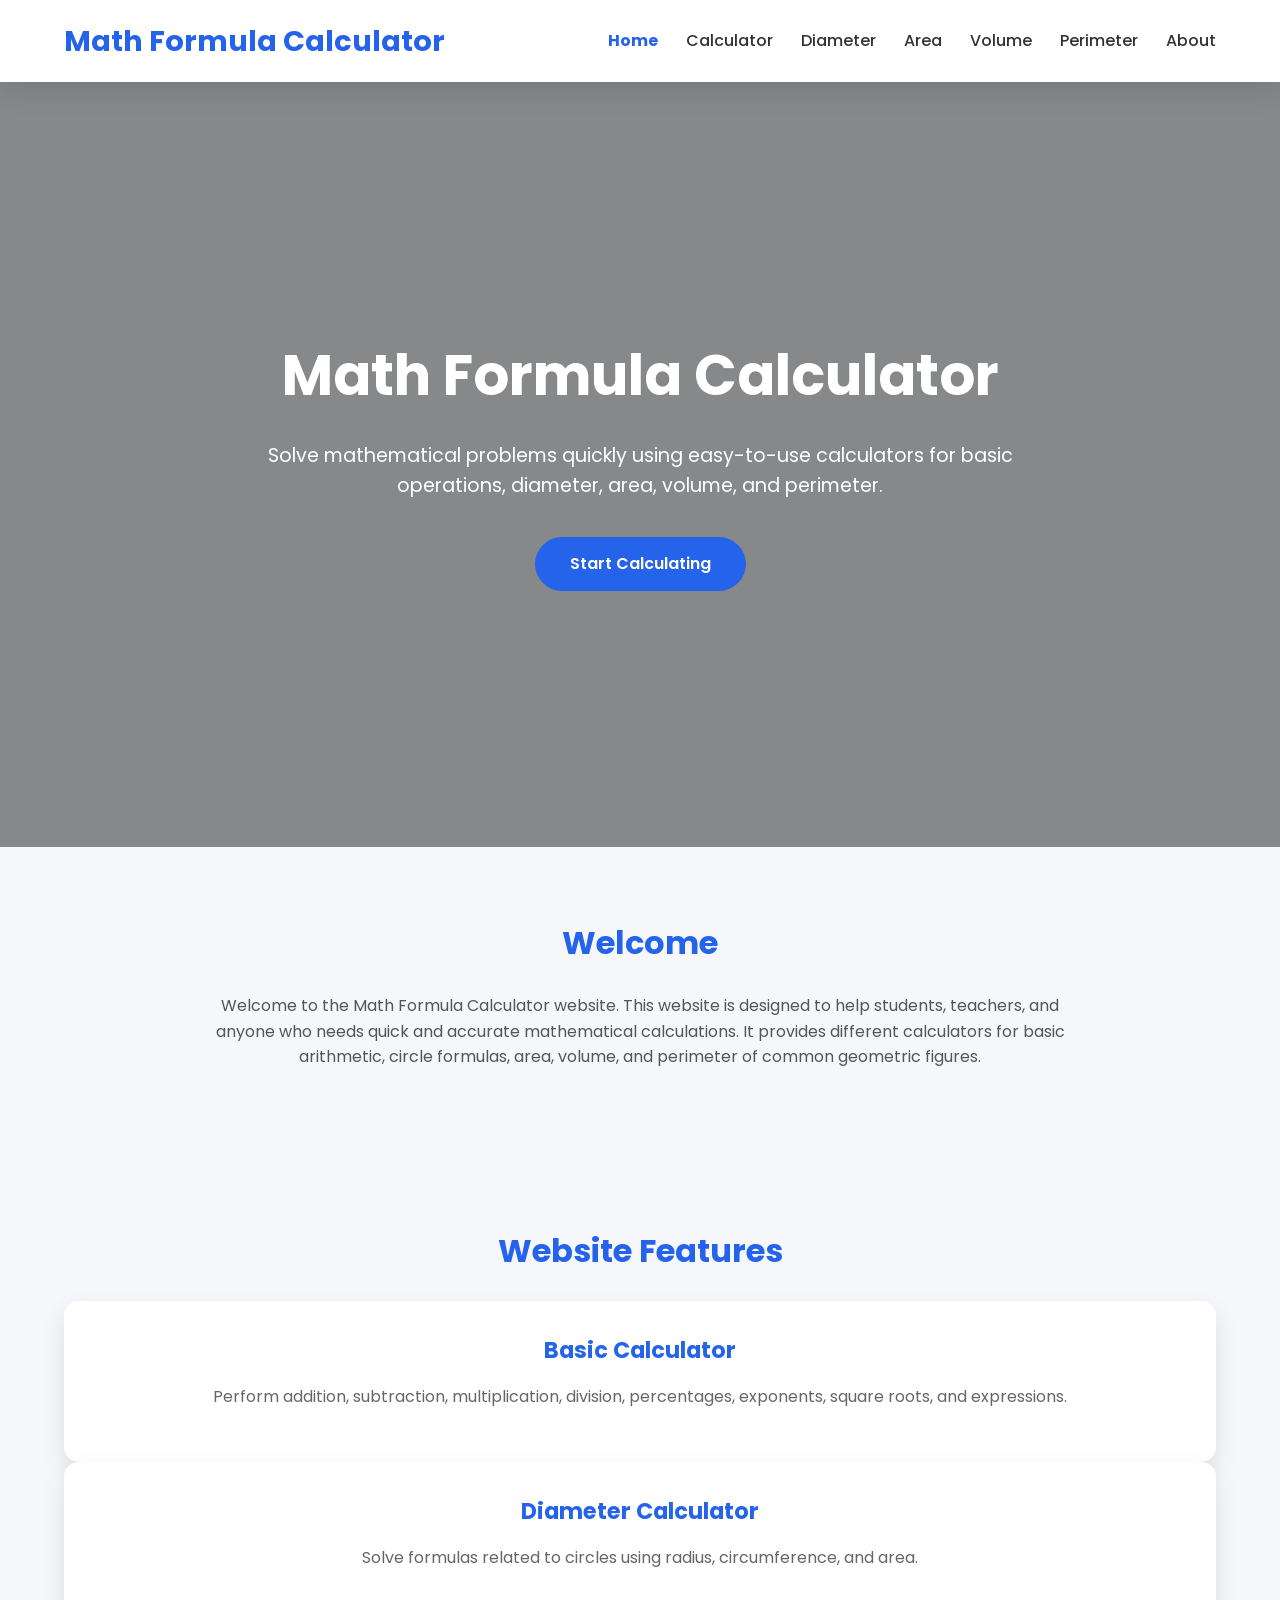
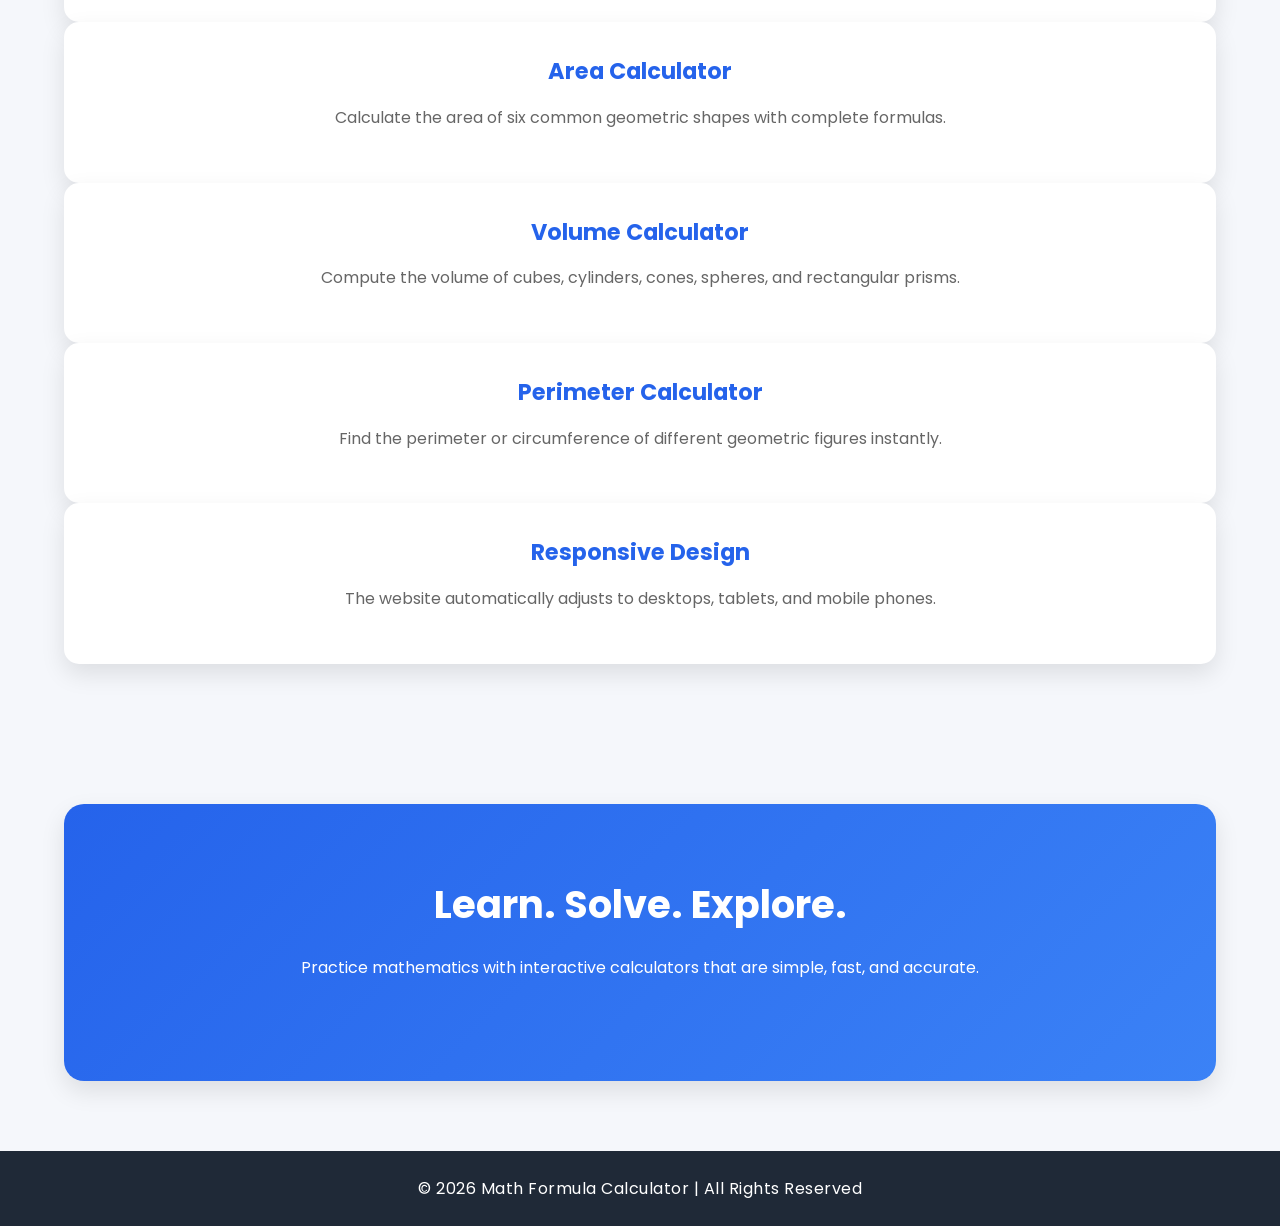
==== index.html @ f6486b84 "Add files via upload" ====
<!DOCTYPE html>
<html lang="en">
<head>
    <meta charset="UTF-8">
    <meta name="viewport" content="width=device-width, initial-scale=1.0">
    <title>Math Formula Calculator | Home</title>

    <!-- CSS -->
    <link rel="stylesheet" href="style.css">

    <!-- Google Font -->
    <link rel="preconnect" href="https://fonts.googleapis.com">
    <link rel="preconnect" href="https://fonts.gstatic.com" crossorigin>
    <link href="https://fonts.googleapis.com/css2?family=Poppins:wght@300;400;500;600;700&display=swap" rel="stylesheet">
</head>

<body>

    <!-- ================= NAVIGATION ================= -->

    <header>
        <nav class="navbar">

            <div class="logo">
                Math Formula Calculator
            </div>

            <div class="menu-toggle" id="menu-toggle">
                ☰
            </div>

            <ul class="nav-links" id="nav-links">
                <li><a href="index.html" class="active">Home</a></li>
                <li><a href="calculator.html">Calculator</a></li>
                <li><a href="diameter.html">Diameter</a></li>
                <li><a href="area.html">Area</a></li>
                <li><a href="volume.html">Volume</a></li>
                <li><a href="perimeter.html">Perimeter</a></li>
                <li><a href="about.html">About</a></li>
            </ul>

        </nav>
    </header>

    <!-- ================= HERO SECTION ================= -->

    <section class="hero">

        <div class="hero-content">

            <h1>Math Formula Calculator</h1>

            <p>
                Solve mathematical problems quickly using easy-to-use calculators
                for basic operations, diameter, area, volume, and perimeter.
            </p>

            <a href="calculator.html" class="btn">
                Start Calculating
            </a>

        </div>

    </section>

    <!-- ================= INTRODUCTION ================= -->

    <section class="section">

        <h2>Welcome</h2>

        <p>
            Welcome to the Math Formula Calculator website. This website is
            designed to help students, teachers, and anyone who needs quick and
            accurate mathematical calculations. It provides different calculators
            for basic arithmetic, circle formulas, area, volume, and perimeter
            of common geometric figures.
        </p>

    </section>

    <!-- ================= FEATURES ================= -->

    <section class="section">

        <h2>Website Features</h2>

        <div class="card-container">

            <div class="card">
                <h3>Basic Calculator</h3>
                <p>
                    Perform addition, subtraction, multiplication, division,
                    percentages, exponents, square roots, and expressions.
                </p>
            </div>

            <div class="card">
                <h3>Diameter Calculator</h3>
                <p>
                    Solve formulas related to circles using radius,
                    circumference, and area.
                </p>
            </div>

            <div class="card">
                <h3>Area Calculator</h3>
                <p>
                    Calculate the area of six common geometric shapes with
                    complete formulas.
                </p>
            </div>

            <div class="card">
                <h3>Volume Calculator</h3>
                <p>
                    Compute the volume of cubes, cylinders, cones,
                    spheres, and rectangular prisms.
                </p>
            </div>

            <div class="card">
                <h3>Perimeter Calculator</h3>
                <p>
                    Find the perimeter or circumference of different
                    geometric figures instantly.
                </p>
            </div>

            <div class="card">
                <h3>Responsive Design</h3>
                <p>
                    The website automatically adjusts to desktops,
                    tablets, and mobile phones.
                </p>
            </div>

        </div>

    </section>

    <!-- ================= BANNER ================= -->

    <section class="banner">

        <div class="banner-text">

            <h2>Learn. Solve. Explore.</h2>

            <p>
                Practice mathematics with interactive calculators that are
                simple, fast, and accurate.
            </p>

        </div>

    </section>

    <!-- ================= FOOTER ================= -->

    <footer>

        <p>
            © 2026 Math Formula Calculator | All Rights Reserved
        </p>

    </footer>

    <script src="script.js"></script>

</body>
</html>
---- style.css ----
/* =====================================================
   GOOGLE FONT
===================================================== */

@import url('https://fonts.googleapis.com/css2?family=Poppins:wght@300;400;500;600;700;800&display=swap');

/* =====================================================
   RESET
===================================================== */

*{
    margin:0;
    padding:0;
    box-sizing:border-box;
    font-family:'Poppins',sans-serif;
}

html{
    scroll-behavior:smooth;
}

body{
    background:#f5f7fb;
    color:#333;
    line-height:1.6;
}

img{
    max-width:100%;
    display:block;
}

a{
    text-decoration:none;
}

ul{
    list-style:none;
}

/* =====================================================
   VARIABLES
===================================================== */

:root{

    --primary:#2563eb;
    --secondary:#1e40af;
    --accent:#3b82f6;

    --light:#ffffff;
    --gray:#f1f5f9;
    --dark:#1f2937;

    --shadow:0 10px 25px rgba(0,0,0,.10);

    --radius:15px;

    --transition:.35s;

}

/* =====================================================
   NAVIGATION
===================================================== */

header{

    background:var(--light);
    box-shadow:var(--shadow);

    position:sticky;
    top:0;
    z-index:999;

}

.navbar{

    width:90%;
    max-width:1200px;

    margin:auto;

    display:flex;
    justify-content:space-between;
    align-items:center;

    padding:18px 0;

}

.logo{

    font-size:1.8rem;
    font-weight:700;

    color:var(--primary);

}

.nav-links{

    display:flex;
    gap:28px;

}

.nav-links li a{

    color:#333;

    font-weight:500;

    transition:var(--transition);

}

.nav-links li a:hover{

    color:var(--primary);

}

.nav-links li a.active{

    color:var(--primary);

    font-weight:700;

}

.menu-toggle{

    display:none;

    font-size:2rem;

    cursor:pointer;

}

/* =====================================================
   HERO
===================================================== */

.hero{

    min-height:85vh;

    display:flex;
    justify-content:center;
    align-items:center;

    text-align:center;

    color:white;

    background:

    linear-gradient(
        rgba(0,0,0,.45),
        rgba(0,0,0,.45)
    ),

    url("img/banner.gif") center/cover no-repeat;

}

.hero-content{

    width:90%;
    max-width:850px;

}

.hero h1{

    font-size:3.5rem;

    margin-bottom:20px;

}

.hero p{

    font-size:1.2rem;

    margin-bottom:35px;

}

/* =====================================================
   BUTTON
===================================================== */

.btn{

    display:inline-block;

    padding:14px 35px;

    background:var(--primary);

    color:white;

    border-radius:50px;

    transition:var(--transition);

    font-weight:600;

}

.btn:hover{

    background:var(--secondary);

    transform:translateY(-3px);

}

/* =====================================================
   PAGE TITLE
===================================================== */

.page-title{

    text-align:center;

    padding:70px 20px 40px;

}

.page-title h1{

    font-size:2.6rem;

    color:var(--primary);

    margin-bottom:10px;

}

.page-title p{

    color:#666;

    max-width:700px;

    margin:auto;

}

/* =====================================================
   GENERAL SECTIONS
===================================================== */

.section{

    width:90%;
    max-width:1200px;

    margin:auto;

    padding:70px 0;

}

.section h2{

    text-align:center;

    margin-bottom:25px;

    color:var(--primary);

    font-size:2rem;

}

.section p{

    text-align:center;

    color:#555;

    max-width:900px;

    margin:15px auto;

}

.light{

    background:var(--gray);

    width:100%;

    padding:70px 5%;

}

/* =====================================================
   BANNER
===================================================== */

.banner{

    margin:70px auto;

    width:90%;
    max-width:1200px;

    background:linear-gradient(135deg,var(--primary),var(--accent));

    color:white;

    border-radius:20px;

    text-align:center;

    padding:70px 30px;

    box-shadow:var(--shadow);

}

.banner h2{

    font-size:2.4rem;

    margin-bottom:20px;

}

.banner p{

    max-width:750px;

    margin:auto auto 30px;

}

/* =====================================================
   FOOTER
===================================================== */

footer{

    background:var(--dark);

    color:white;

    text-align:center;

    padding:25px;

    margin-top:50px;

}

footer p{

    letter-spacing:.5px;

}

/* =====================================================
   CARDS
===================================================== */

.cards{

    width:90%;
    max-width:1200px;

    margin:60px auto;

    display:grid;
    grid-template-columns:repeat(auto-fit,minmax(280px,1fr));
    gap:30px;

}

.card{

    background:var(--light);

    border-radius:var(--radius);

    padding:30px;

    box-shadow:var(--shadow);

    transition:var(--transition);

    text-align:center;

}

.card:hover{

    transform:translateY(-10px);

}

.card h3{

    color:var(--primary);

    margin-bottom:15px;

    font-size:1.4rem;

}

.card p{

    color:#666;

    margin-bottom:20px;

}

.card a{

    color:var(--primary);

    font-weight:600;

}

.card a:hover{

    text-decoration:underline;

}

/* =====================================================
   CALCULATOR GRID
===================================================== */

.calculator-grid{

    width:90%;
    max-width:1200px;

    margin:50px auto;

    display:grid;

    grid-template-columns:repeat(auto-fit,minmax(320px,1fr));

    gap:30px;

}

/* =====================================================
   CALCULATOR CARD
===================================================== */

.calc-card{

    background:white;

    border-radius:18px;

    padding:30px;

    box-shadow:var(--shadow);

    transition:var(--transition);

}

.calc-card:hover{

    transform:translateY(-8px);

}

.calc-card h2{

    text-align:center;

    color:var(--primary);

    margin-bottom:15px;

}

.calc-card .formula{

    background:#eef5ff;

    color:var(--secondary);

    border-left:5px solid var(--primary);

    padding:12px;

    border-radius:8px;

    margin-bottom:20px;

    font-weight:500;

    text-align:center;

}

/* =====================================================
   INPUTS
===================================================== */

.calc-card input{

    width:100%;

    padding:14px;

    margin-bottom:15px;

    border:1px solid #d1d5db;

    border-radius:10px;

    outline:none;

    font-size:16px;

    transition:var(--transition);

}

.calc-card input:focus{

    border-color:var(--primary);

    box-shadow:0 0 8px rgba(37,99,235,.25);

}

/* =====================================================
   BUTTONS
===================================================== */

.calc-card button{

    width:100%;

    padding:14px;

    background:var(--primary);

    color:white;

    border:none;

    border-radius:10px;

    cursor:pointer;

    font-size:16px;

    font-weight:600;

    transition:var(--transition);

}

.calc-card button:hover{

    background:var(--secondary);

}

/* =====================================================
   OUTPUTS
===================================================== */

.calc-card p:last-child{

    margin-top:20px;

    background:#f8fafc;

    padding:14px;

    border-radius:10px;

    text-align:center;

    font-weight:600;

    color:var(--dark);

    border:1px solid #dbeafe;

}

/* =====================================================
   INFORMATION GRID
===================================================== */

.info-grid{

    width:90%;
    max-width:1200px;

    margin:40px auto;

    display:grid;

    grid-template-columns:repeat(auto-fit,minmax(250px,1fr));

    gap:25px;

}

.info-grid div{

    background:white;

    padding:25px;

    border-radius:15px;

    box-shadow:var(--shadow);

    transition:var(--transition);

}

.info-grid div:hover{

    transform:translateY(-8px);

}

.info-grid h3{

    color:var(--primary);

    margin-bottom:12px;

}

.info-grid p{

    text-align:left;

    margin:0;

    color:#555;

}

/* =====================================================
   TIPS
===================================================== */

.tips{

    width:90%;
    max-width:900px;

    margin:auto;

}

.tips li{

    background:white;

    margin:15px 0;

    padding:18px 20px;

    border-left:5px solid var(--primary);

    border-radius:10px;

    box-shadow:0 4px 12px rgba(0,0,0,.08);

}

/* =====================================================
   FORMULA TEXT
===================================================== */

.formula strong{

    color:var(--secondary);

}

/* =====================================================
   PLACEHOLDER STYLE
===================================================== */

input::placeholder{

    color:#9ca3af;

}

/* =====================================================
   SPACING
===================================================== */

.calc-card input:last-of-type{

    margin-bottom:18px;

}

.calc-card button{

    margin-bottom:15px;

}

/* =====================================================
   ABOUT PAGE
===================================================== */

.about-container{

    width:90%;
    max-width:1100px;

    margin:auto;

    display:flex;
    justify-content:center;
    align-items:center;
    gap:50px;

    flex-wrap:wrap;

}

.about-image{

    flex:1;
    min-width:280px;

    display:flex;
    justify-content:center;

}

.about-image img{

    width:300px;
    height:300px;

    object-fit:cover;

    border-radius:50%;

    border:8px solid var(--primary);

    box-shadow:var(--shadow);

    transition:var(--transition);

}

.about-image img:hover{

    transform:scale(1.05);

}

.about-content{

    flex:2;
    min-width:300px;

}

.about-content h2{

    color:var(--primary);

    margin-bottom:20px;

    font-size:2rem;

}

.about-content p{

    text-align:left;

    margin-bottom:20px;

    color:#555;

}

/* =====================================================
   PERSONAL INFORMATION
===================================================== */

.info-grid div strong{

    color:var(--primary);

}

/* =====================================================
   SKILLS
===================================================== */

.skills{

    display:grid;

    grid-template-columns:repeat(auto-fit,minmax(220px,1fr));

    gap:25px;

    margin-top:40px;

}

.skill{

    background:white;

    padding:30px;

    border-radius:15px;

    text-align:center;

    box-shadow:var(--shadow);

    transition:var(--transition);

}

.skill:hover{

    transform:translateY(-10px);

}

.skill h3{

    color:var(--primary);

    margin-bottom:15px;

}

.skill p{

    color:#666;

}

/* =====================================================
   CONTACT SECTION
===================================================== */

.contact-info{

    width:90%;
    max-width:800px;

    margin:auto;

    background:white;

    padding:40px;

    border-radius:15px;

    box-shadow:var(--shadow);

}

.contact-info p{

    text-align:left;

    margin:15px 0;

    font-size:1.05rem;

}

.contact-info strong{

    color:var(--primary);

}

/* =====================================================
   LIST STYLING
===================================================== */

.section ul{

    padding-left:20px;

}

.section ul li{

    margin-bottom:12px;

}

/* =====================================================
   ICON CIRCLES
===================================================== */

.icon-circle{

    width:80px;
    height:80px;

    margin:auto auto 20px;

    border-radius:50%;

    background:var(--primary);

    color:white;

    display:flex;
    justify-content:center;
    align-items:center;

    font-size:2rem;

}

/* =====================================================
   HOVER EFFECTS
===================================================== */

.card,
.calc-card,
.info-grid div,
.skill{

    transition:all .35s ease;

}

.card:hover,
.calc-card:hover,
.info-grid div:hover,
.skill:hover{

    box-shadow:0 20px 35px rgba(0,0,0,.15);

}

/* =====================================================
   BUTTON ANIMATION
===================================================== */

.btn,
.calc-card button{

    position:relative;

    overflow:hidden;

}

.btn::after,
.calc-card button::after{

    content:"";

    position:absolute;

    top:0;
    left:-100%;

    width:100%;
    height:100%;

    background:rgba(255,255,255,.15);

    transition:.45s;

}

.btn:hover::after,
.calc-card button:hover::after{

    left:100%;

}

/* =====================================================
   IMAGE EFFECTS
===================================================== */

.card img{

    border-radius:12px;

    margin-bottom:15px;

    transition:var(--transition);

}

.card img:hover{

    transform:scale(1.04);

}

/* =====================================================
   CUSTOM SCROLLBAR
===================================================== */

::-webkit-scrollbar{

    width:10px;

}

::-webkit-scrollbar-track{

    background:#e5e7eb;

}

::-webkit-scrollbar-thumb{

    background:var(--primary);

    border-radius:20px;

}

::-webkit-scrollbar-thumb:hover{

    background:var(--secondary);

}

/* =====================================================
   FADE-IN ANIMATION
===================================================== */

@keyframes fadeIn{

    from{

        opacity:0;
        transform:translateY(20px);

    }

    to{

        opacity:1;
        transform:translateY(0);

    }

}

.hero,
.page-title,
.section,
.cards,
.calculator-grid,
.banner{

    animation:fadeIn .8s ease;

}

/* =====================================================
   TEXT SELECTION
===================================================== */

::selection{

    background:var(--primary);

    color:white;

}

/* =====================================================
   RESPONSIVE DESIGN
===================================================== */

@media (max-width: 992px){

    .hero h1{
        font-size:2.8rem;
    }

    .hero p{
        font-size:1.1rem;
    }

    .about-container{
        flex-direction:column;
        text-align:center;
    }

    .about-content p{
        text-align:center;
    }

}

/* =====================================================
   TABLET
===================================================== */

@media (max-width:768px){

    .navbar{
        position:relative;
    }

    .menu-toggle{
        display:block;
        color:var(--primary);
    }

    .nav-links{

        position:absolute;

        top:100%;
        left:0;

        width:100%;

        background:white;

        display:none;

        flex-direction:column;

        text-align:center;

        box-shadow:var(--shadow);

        padding:20px 0;

        gap:15px;

    }

    .nav-links.active{

        display:flex;

    }

    .hero{

        min-height:70vh;

        padding:50px 20px;

    }

    .hero h1{

        font-size:2.4rem;

    }

    .hero p{

        font-size:1rem;

    }

    .page-title{

        padding:50px 20px;

    }

    .page-title h1{

        font-size:2.1rem;

    }

    .cards{

        grid-template-columns:1fr;

    }

    .calculator-grid{

        grid-template-columns:1fr;

    }

    .info-grid{

        grid-template-columns:1fr;

    }

    .banner{

        padding:50px 20px;

    }

    .banner h2{

        font-size:2rem;

    }

}

/* =====================================================
   MOBILE
===================================================== */

@media (max-width:576px){

    .logo{

        font-size:1.4rem;

    }

    .hero{

        min-height:65vh;

    }

    .hero h1{

        font-size:2rem;

    }

    .hero p{

        font-size:.95rem;

    }

    .btn{

        width:100%;

        text-align:center;

    }

    .calc-card{

        padding:20px;

    }

    .calc-card h2{

        font-size:1.3rem;

    }

    .calc-card input{

        padding:12px;

        font-size:15px;

    }

    .calc-card button{

        padding:12px;

        font-size:15px;

    }

    .page-title h1{

        font-size:1.8rem;

    }

    .section h2{

        font-size:1.7rem;

    }

    .banner h2{

        font-size:1.7rem;

    }

    footer{

        font-size:.9rem;

    }

}

/* =====================================================
   LARGE SCREENS
===================================================== */

@media (min-width:1400px){

    .hero h1{

        font-size:4.5rem;

    }

    .hero p{

        font-size:1.35rem;

    }

    .page-title h1{

        font-size:3rem;

    }

}

/* =====================================================
   INPUT SPIN BUTTON REMOVAL
===================================================== */

input::-webkit-outer-spin-button,
input::-webkit-inner-spin-button{

    -webkit-appearance:none;

    margin:0;

}

input[type=number]{

    -moz-appearance:textfield;

}

/* =====================================================
   BUTTON ACTIVE EFFECT
===================================================== */

button:active,
.btn:active{

    transform:scale(.97);

}

/* =====================================================
   INPUT HOVER
===================================================== */

input:hover{

    border-color:var(--accent);

}

/* =====================================================
   LINK TRANSITION
===================================================== */

a{

    transition:var(--transition);

}

/* =====================================================
   CARD BORDER EFFECT
===================================================== */

.card,
.calc-card{

    border:2px solid transparent;

}

.card:hover,
.calc-card:hover{

    border-color:#dbeafe;

}

/* =====================================================
   FOOTER LINKS
===================================================== */

footer a{

    color:white;

}

footer a:hover{

    color:#93c5fd;

}

/* =====================================================
   END OF FILE
===================================================== */

/* ================= CALCULATOR ================= */

.calculator-section{

    display:flex;
    justify-content:center;
    align-items:center;
    padding:50px 20px;

}

.calculator{

    background:white;
    padding:25px;
    border-radius:20px;
    box-shadow:var(--shadow);
    width:360px;

}

#display{

    width:100%;
    padding:20px;
    font-size:2rem;
    text-align:right;
    margin-bottom:20px;
    border:2px solid #ddd;
    border-radius:10px;

}

.buttons{

    display:grid;
    grid-template-columns:repeat(4,1fr);
    gap:12px;

}

.buttons button{

    padding:18px;
    font-size:1.2rem;
    border:none;
    border-radius:10px;
    cursor:pointer;
    background:#2563eb;
    color:white;
    transition:.3s;

}

.buttons button:hover{

    background:#1d4ed8;

}

.equal{

    grid-column:span 2;
    background:#16a34a !important;

}
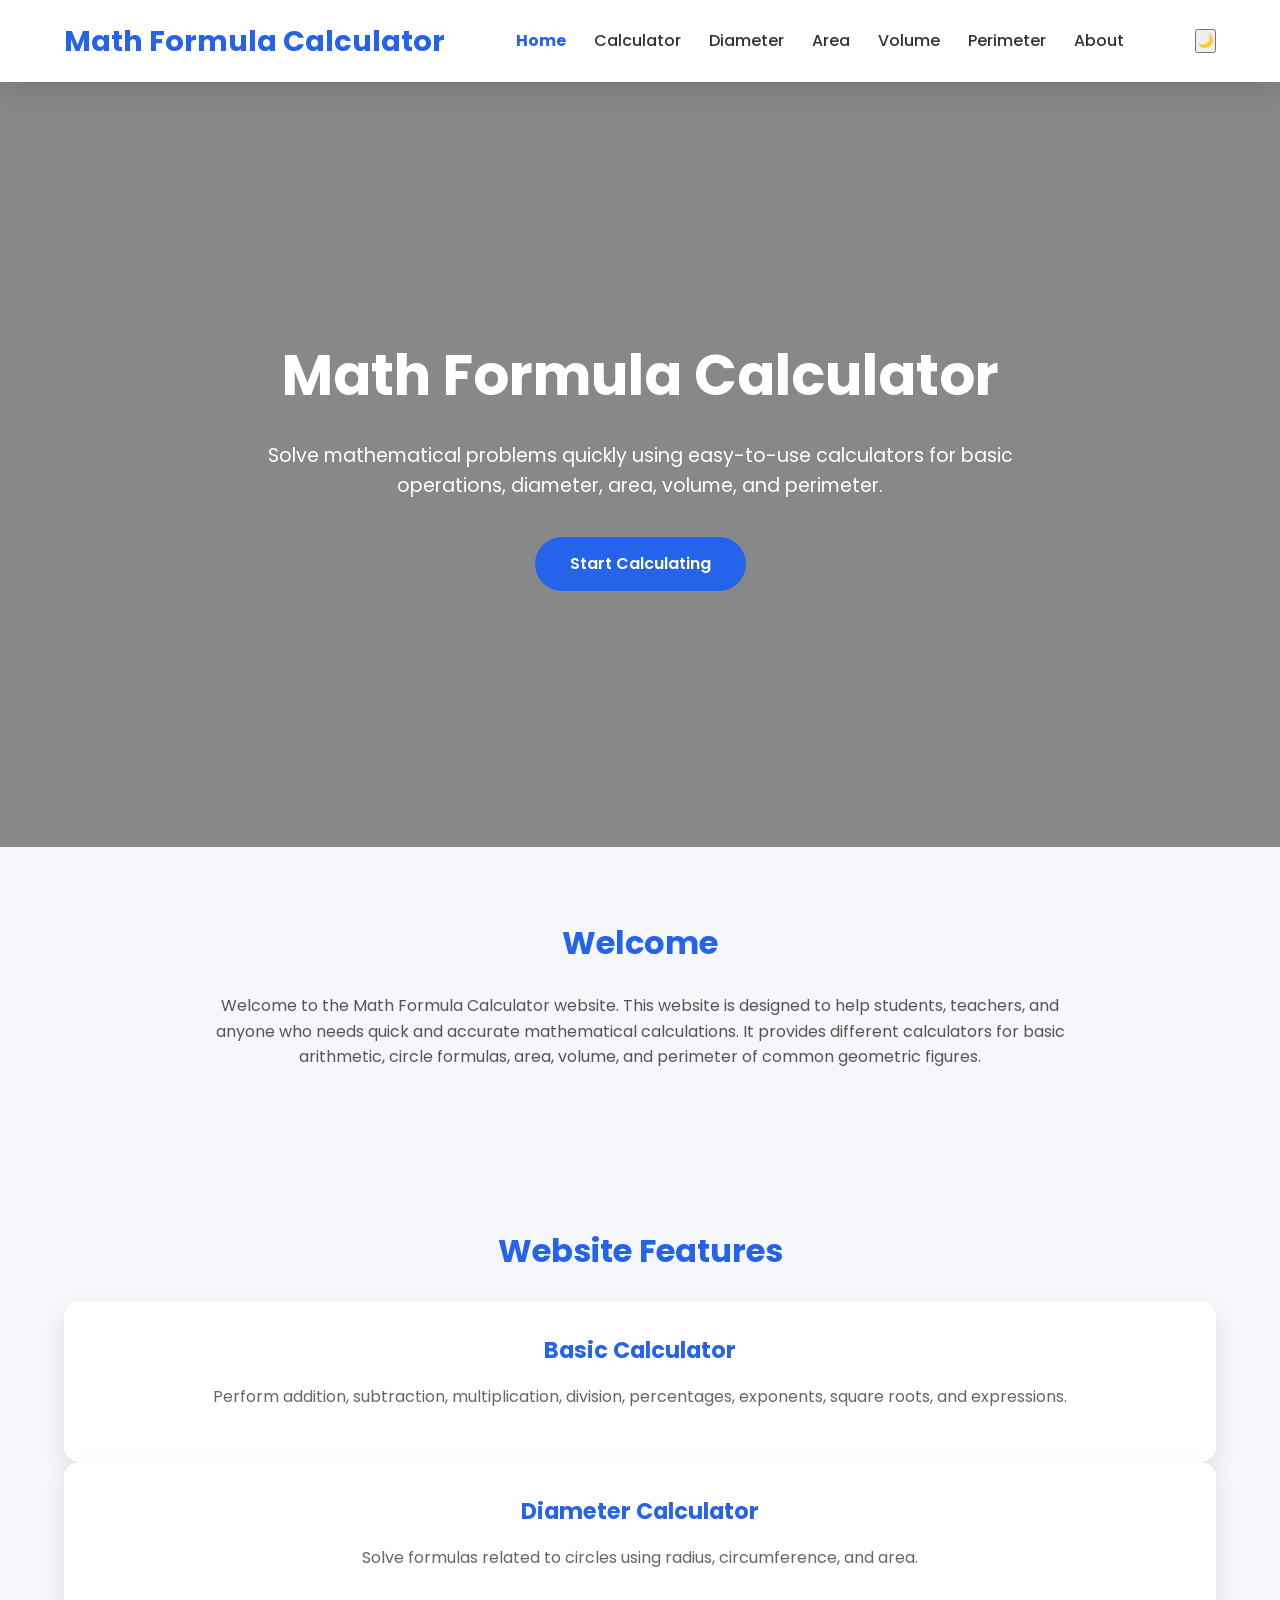
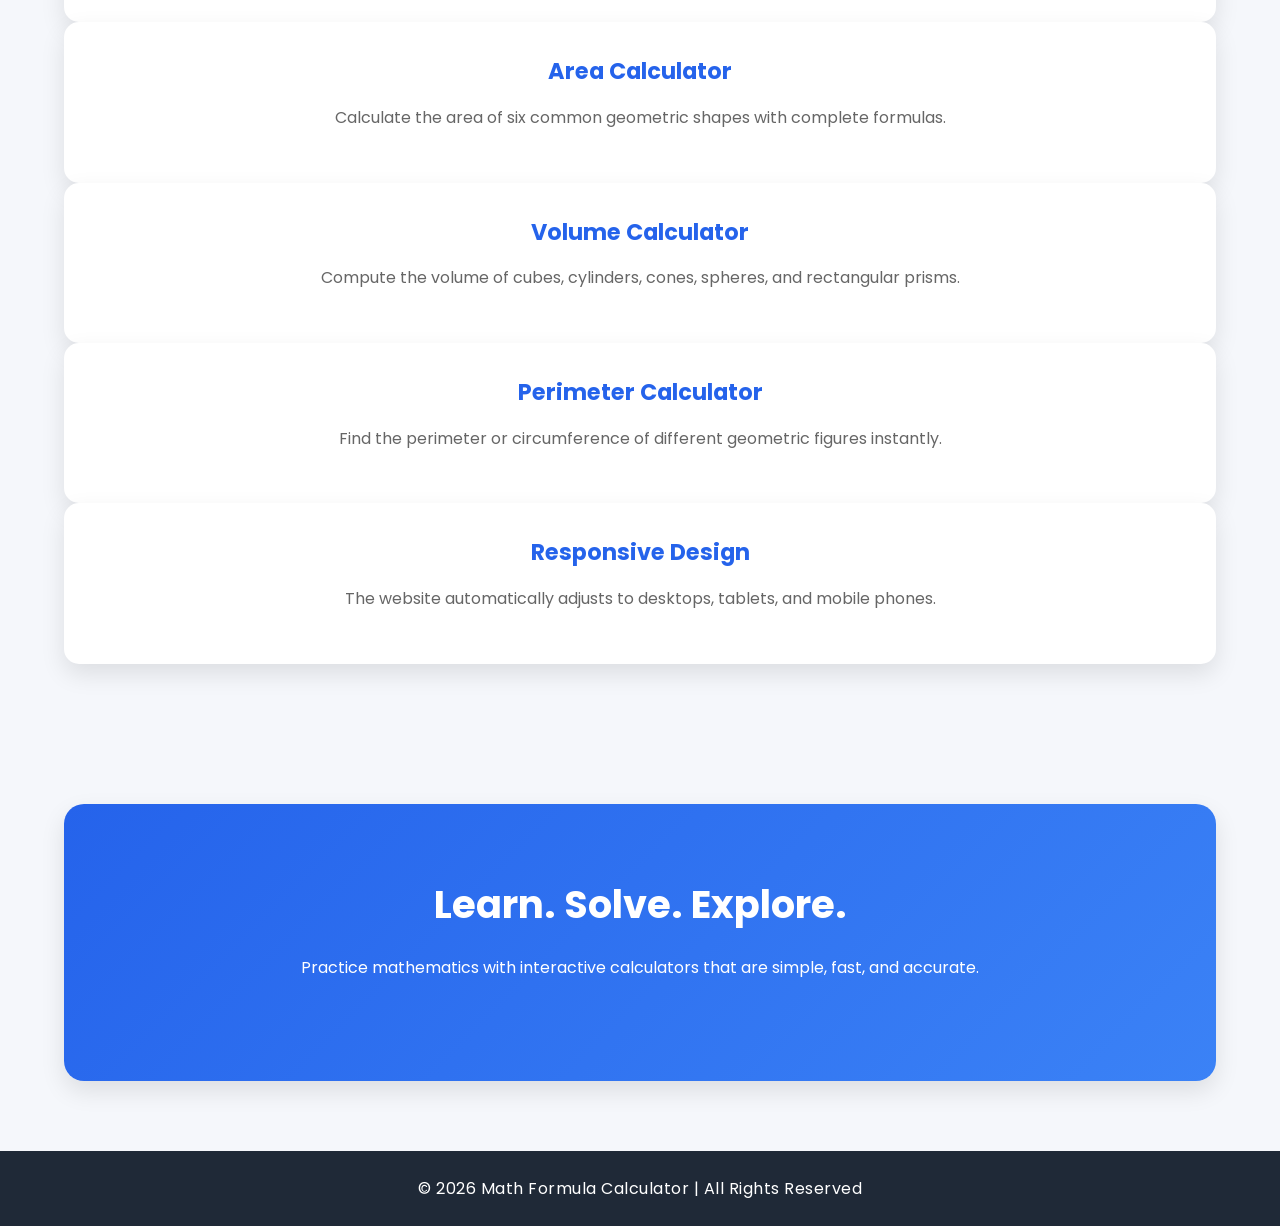
==== commit efed95fd: "Add theme toggle button to navigation Added a theme toggle button to the navigation bar." ====
--- a/index.html
+++ b/index.html
@@ -38,6 +38,8 @@
                 <li><a href="perimeter.html">Perimeter</a></li>
                 <li><a href="about.html">About</a></li>
             </ul>
+
+            <button id="themeToggle">🌙</button>
 
         </nav>
     </header>
@@ -169,4 +171,4 @@
     <script src="script.js"></script>
 
 </body>
-</html>+</html>
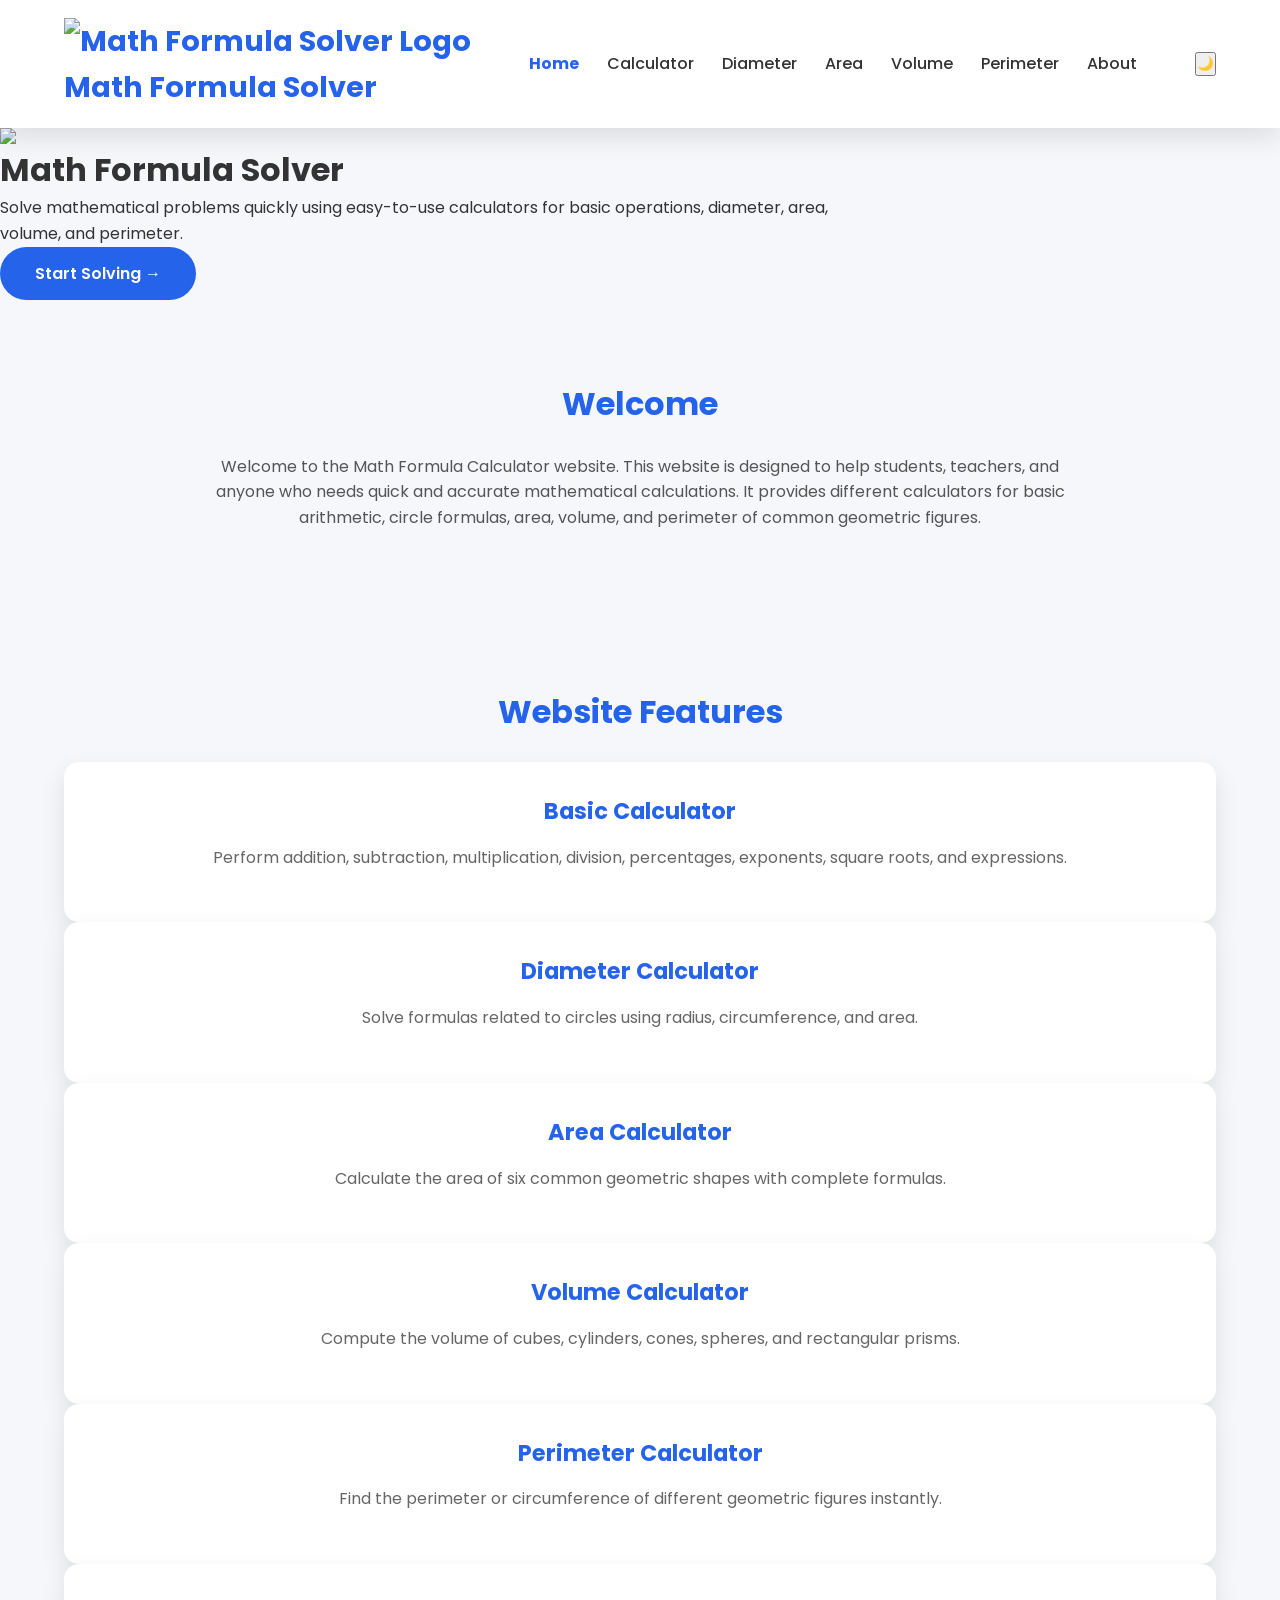
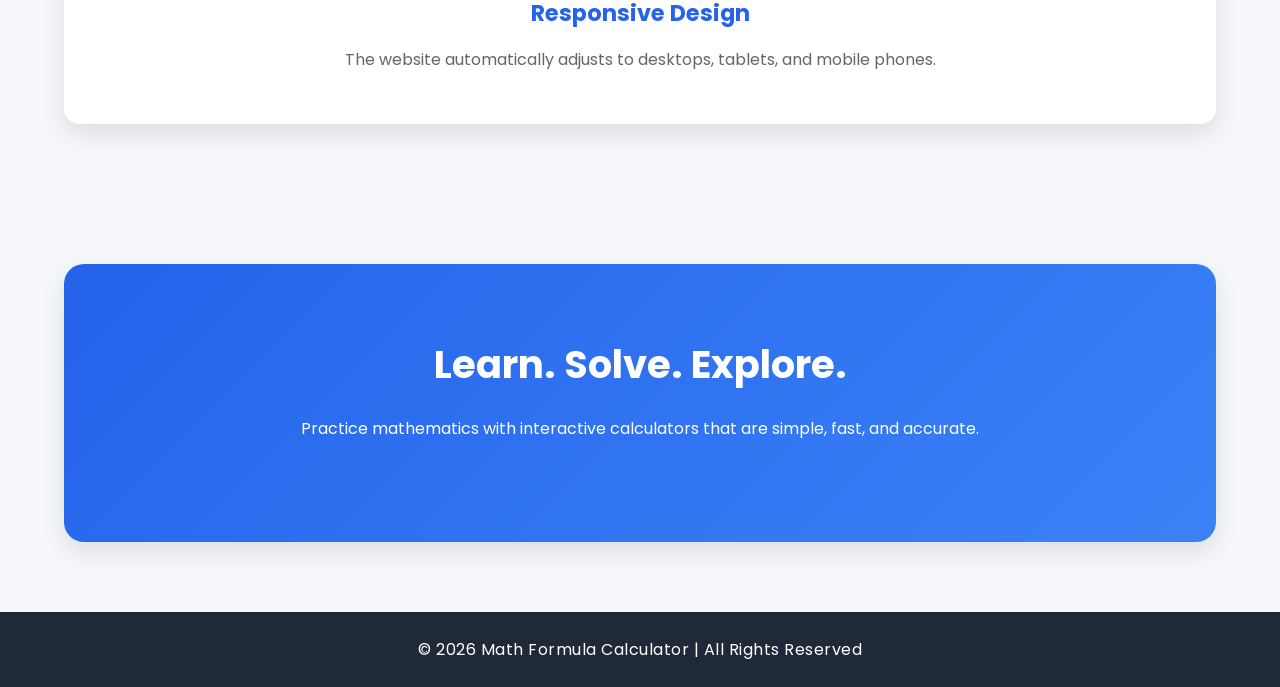
==== commit 7e2acba5: "Update index.html" ====
--- a/index.html
+++ b/index.html
@@ -21,9 +21,13 @@
     <header>
         <nav class="navbar">
 
-            <div class="logo">
-                Math Formula Calculator
-            </div>
+           <div class="logo">
+
+    <img src="img/logo.png" alt="Math Formula Solver Logo">
+
+    <span>Math Formula Solver</span>
+
+</div>
 
             <div class="menu-toggle" id="menu-toggle">
                 ☰
@@ -46,24 +50,24 @@
 
     <!-- ================= HERO SECTION ================= -->
 
-    <section class="hero">
+   <div class="hero-content">
 
-        <div class="hero-content">
+<img src="img/calculator.png" class="hero-image">
 
-            <h1>Math Formula Calculator</h1>
+<h1>Math Formula Solver</h1>
 
             <p>
                 Solve mathematical problems quickly using easy-to-use calculators
                 for basic operations, diameter, area, volume, and perimeter.
             </p>
+       
+<a href="calculator.html" class="btn">
 
-            <a href="calculator.html" class="btn">
-                Start Calculating
-            </a>
+Start Solving →
 
-        </div>
+</a>
 
-    </section>
+</div>
 
     <!-- ================= INTRODUCTION ================= -->
 
